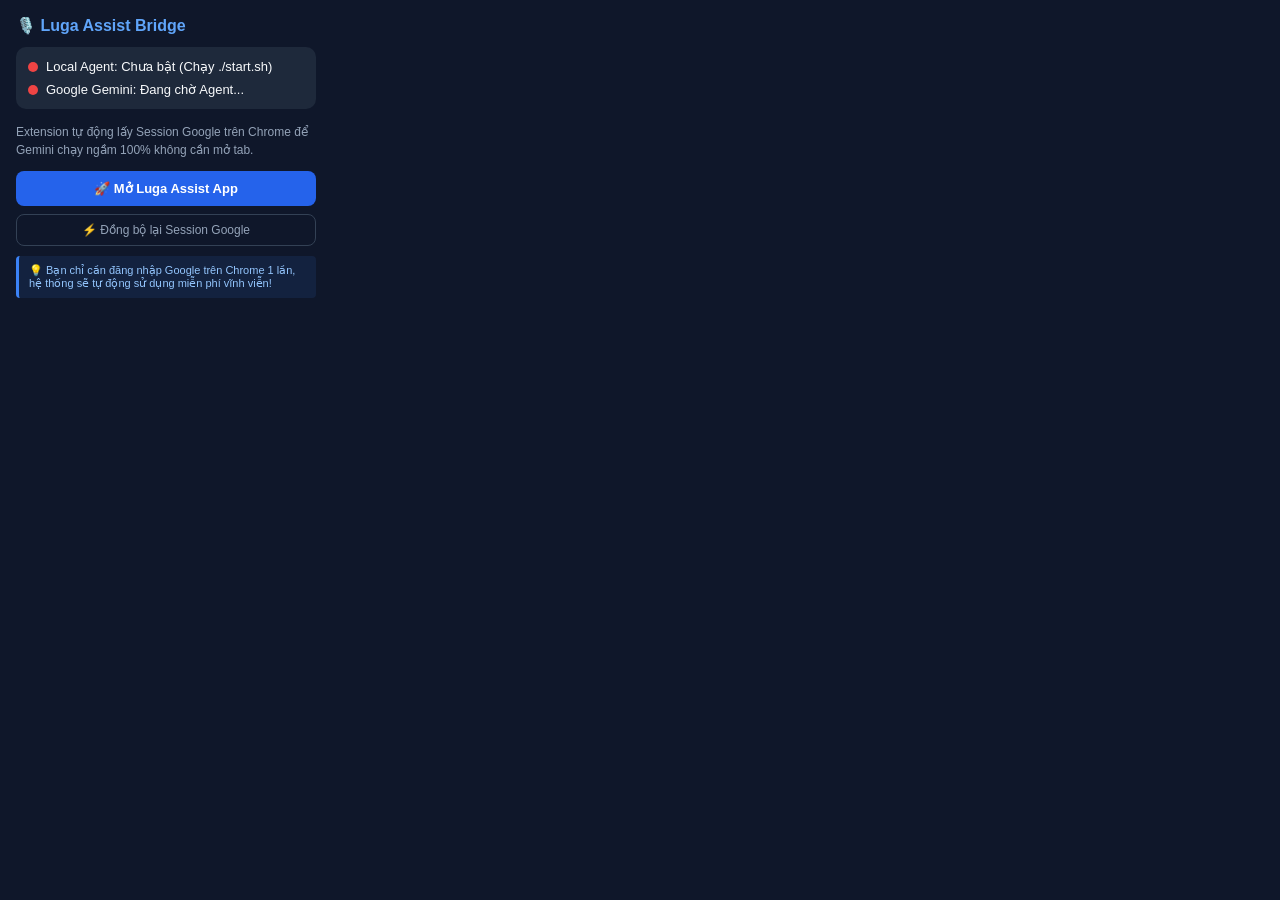
==== extension/popup.html @ 359d44e7 "feat: complete luga assist with headless background gemini session" ====
<!DOCTYPE html>
<html lang="vi">
<head>
  <meta charset="UTF-8">
  <title>Luga Assist Bridge</title>
  <style>
    body {
      width: 300px;
      padding: 16px;
      font-family: -apple-system, BlinkMacSystemFont, 'Segoe UI', Roboto, sans-serif;
      margin: 0;
      background: #0f172a;
      color: #f8fafc;
    }
    h2 {
      font-size: 16px;
      margin: 0 0 12px 0;
      color: #60a5fa;
      display: flex;
      align-items: center;
      gap: 8px;
    }
    .status-card {
      background: #1e293b;
      border-radius: 10px;
      padding: 12px;
      margin-bottom: 14px;
      display: flex;
      flex-direction: column;
      gap: 8px;
    }
    .status-row {
      display: flex;
      align-items: center;
      gap: 8px;
      font-size: 13px;
    }
    .dot {
      width: 10px;
      height: 10px;
      border-radius: 50%;
      background: #ef4444;
      flex-shrink: 0;
    }
    .dot.connected {
      background: #10b981;
      box-shadow: 0 0 8px #10b981;
    }
    p {
      font-size: 12px;
      color: #94a3b8;
      line-height: 1.5;
      margin: 0 0 12px 0;
    }
    .btn-primary {
      width: 100%;
      padding: 10px 12px;
      border: none;
      border-radius: 8px;
      background: #2563eb;
      color: white;
      font-size: 13px;
      font-weight: 700;
      cursor: pointer;
      display: flex;
      align-items: center;
      justify-content: center;
      gap: 6px;
      transition: background 0.2s;
    }
    .btn-primary:hover {
      background: #1d4ed8;
    }
    .btn-secondary {
      width: 100%;
      padding: 8px 12px;
      border: 1px solid #334155;
      border-radius: 8px;
      background: transparent;
      color: #94a3b8;
      font-size: 12px;
      cursor: pointer;
      margin-top: 8px;
    }
    .btn-secondary:hover {
      background: #1e293b;
      color: #e2e8f0;
    }
    .notice {
      background: rgba(59, 130, 246, 0.1);
      border-left: 3px solid #3b82f6;
      padding: 8px 10px;
      font-size: 11px;
      color: #93c5fd;
      border-radius: 4px;
      margin-top: 10px;
    }
  </style>
</head>
<body>
  <h2>🎙️ Luga Assist Bridge</h2>

  <div class="status-card">
    <div class="status-row">
      <span id="agentDot" class="dot"></span>
      <span id="agentStatus">Local Agent: Đang kiểm tra...</span>
    </div>
    <div class="status-row">
      <span id="geminiDot" class="dot"></span>
      <span id="geminiStatus">Google Gemini: Đang kiểm tra...</span>
    </div>
  </div>

  <p>Extension tự động lấy Session Google trên Chrome để Gemini chạy ngầm 100% không cần mở tab.</p>

  <button id="btnOpenApp" class="btn-primary">
    🚀 Mở Luga Assist App
  </button>

  <button id="btnSyncSession" class="btn-secondary">
    ⚡ Đồng bộ lại Session Google
  </button>

  <div class="notice">
    💡 Bạn chỉ cần đăng nhập Google trên Chrome 1 lần, hệ thống sẽ tự động sử dụng miễn phí vĩnh viễn!
  </div>

  <script src="popup.js"></script>
</body>
</html>
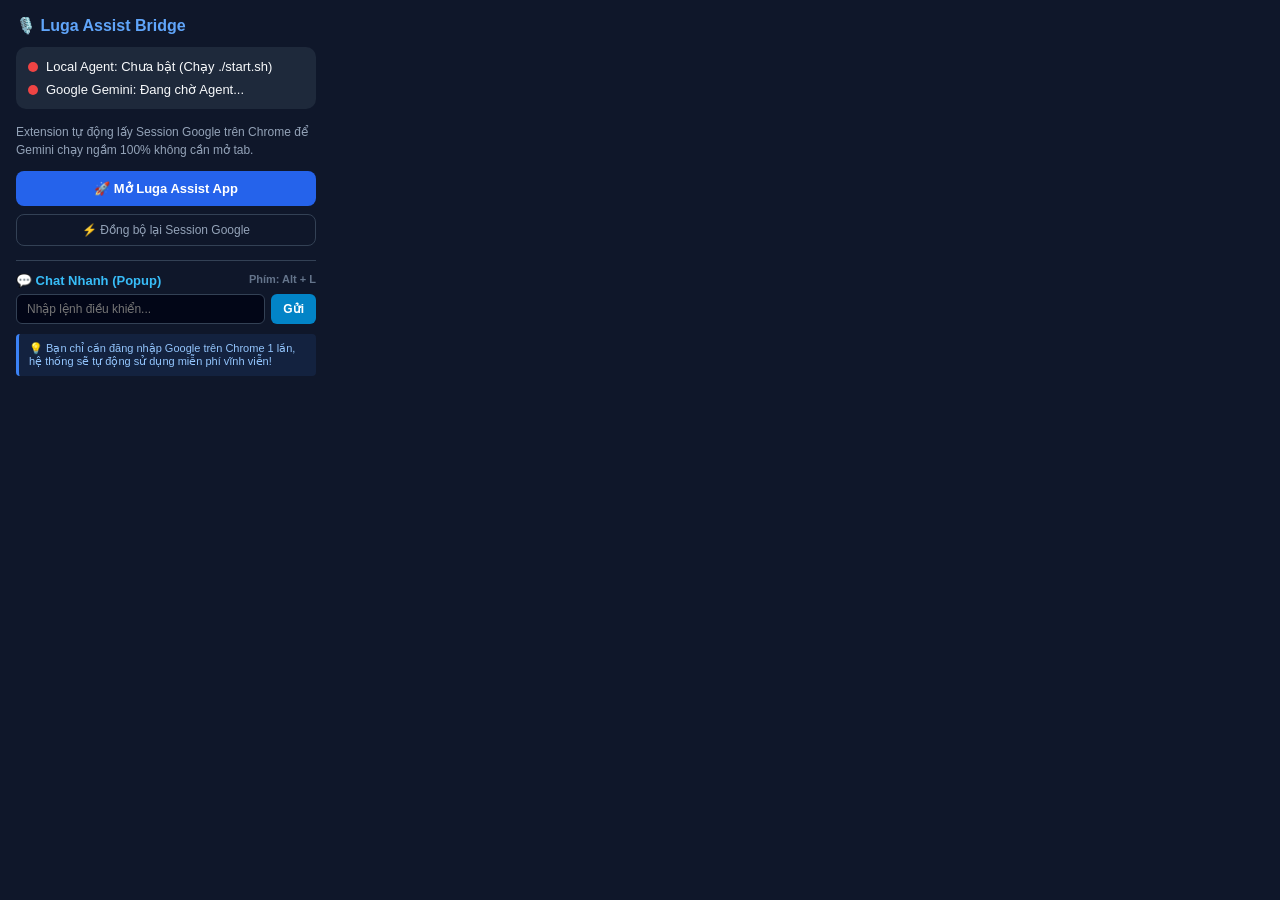
==== commit f49a9bc3: "feat: add native Spotlight floating chat HUD (F7), mini popup mode, and zero-obstruction capture" ====
--- a/extension/popup.html
+++ b/extension/popup.html
@@ -121,6 +121,30 @@
     ⚡ Đồng bộ lại Session Google
   </button>
 
+  <div style="margin-top: 14px; border-top: 1px solid #334155; padding-top: 12px;">
+    <div style="font-size: 13px; font-weight: 700; color: #38bdf8; margin-bottom: 6px; display: flex; justify-content: space-between;">
+      <span>💬 Chat Nhanh (Popup)</span>
+      <span style="font-size: 11px; color: #64748b;">Phím: Alt + L</span>
+    </div>
+    <form id="extChatForm" style="display: flex; gap: 6px;">
+      <input
+        type="text"
+        id="extChatInput"
+        placeholder="Nhập lệnh điều khiển..."
+        style="flex: 1; background: #020617; border: 1px solid #334155; color: #fff; padding: 7px 10px; border-radius: 6px; font-size: 12px; outline: none;"
+        autofocus
+      >
+      <button
+        type="submit"
+        id="extBtnSend"
+        style="background: #0284c7; border: none; color: #fff; padding: 7px 12px; border-radius: 6px; font-size: 12px; font-weight: 700; cursor: pointer;"
+      >
+        Gửi
+      </button>
+    </form>
+    <div id="extChatResult" style="margin-top: 8px; font-size: 12px; color: #e2e8f0; line-height: 1.4; display: none;"></div>
+  </div>
+
   <div class="notice">
     💡 Bạn chỉ cần đăng nhập Google trên Chrome 1 lần, hệ thống sẽ tự động sử dụng miễn phí vĩnh viễn!
   </div>
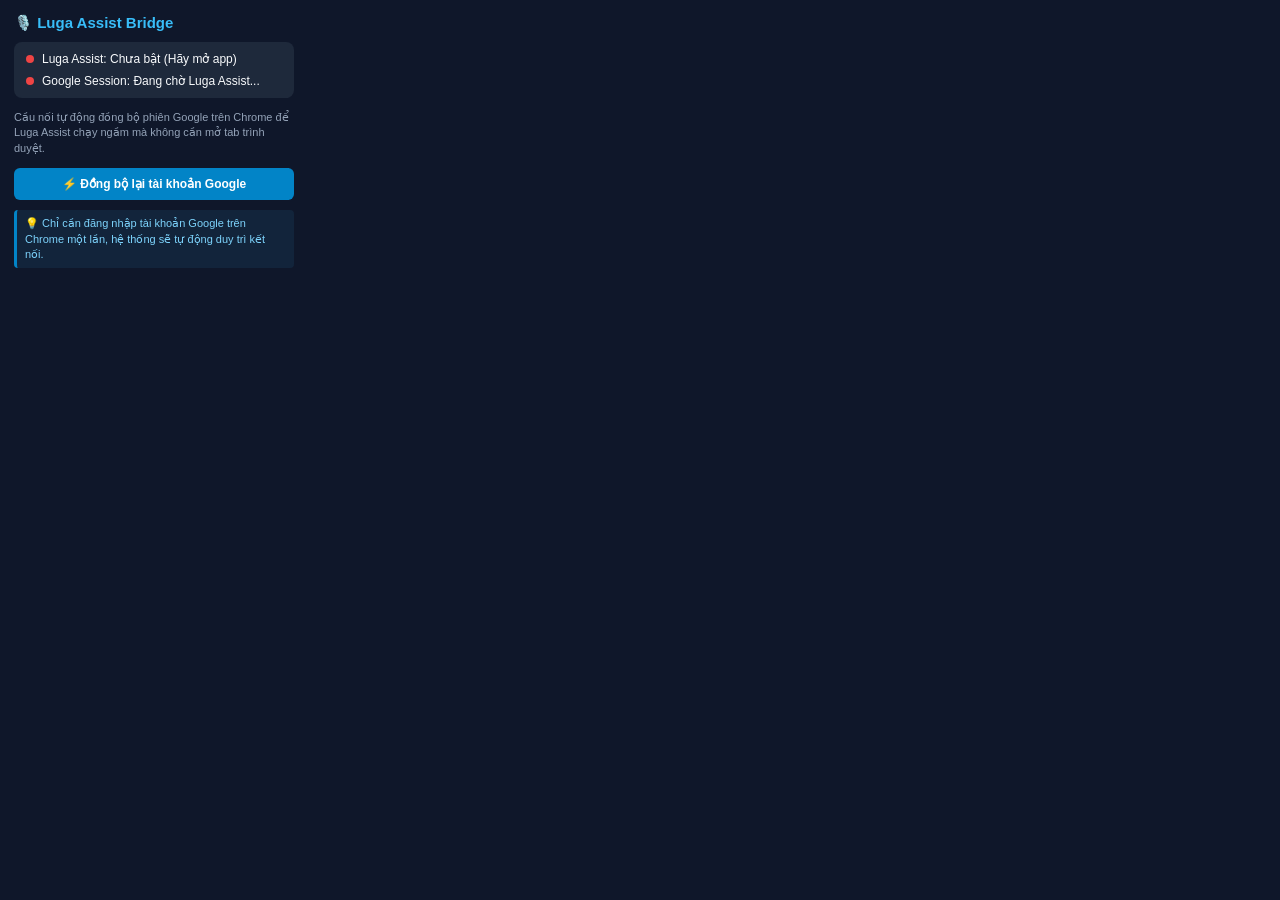
==== commit 2bc1c095: "fix(core): streamline extension to pure bridge, fix hotkeys with GetAsyncKeyState, auto-show GUI on " ====
--- a/extension/popup.html
+++ b/extension/popup.html
@@ -5,26 +5,26 @@
   <title>Luga Assist Bridge</title>
   <style>
     body {
-      width: 300px;
-      padding: 16px;
+      width: 280px;
+      padding: 14px;
       font-family: -apple-system, BlinkMacSystemFont, 'Segoe UI', Roboto, sans-serif;
       margin: 0;
       background: #0f172a;
       color: #f8fafc;
     }
     h2 {
-      font-size: 16px;
-      margin: 0 0 12px 0;
-      color: #60a5fa;
+      font-size: 15px;
+      margin: 0 0 10px 0;
+      color: #38bdf8;
       display: flex;
       align-items: center;
-      gap: 8px;
+      gap: 6px;
     }
     .status-card {
       background: #1e293b;
-      border-radius: 10px;
-      padding: 12px;
-      margin-bottom: 14px;
+      border-radius: 8px;
+      padding: 10px 12px;
+      margin-bottom: 12px;
       display: flex;
       flex-direction: column;
       gap: 8px;
@@ -33,67 +33,53 @@
       display: flex;
       align-items: center;
       gap: 8px;
-      font-size: 13px;
+      font-size: 12px;
     }
     .dot {
-      width: 10px;
-      height: 10px;
+      width: 8px;
+      height: 8px;
       border-radius: 50%;
       background: #ef4444;
       flex-shrink: 0;
     }
     .dot.connected {
       background: #10b981;
-      box-shadow: 0 0 8px #10b981;
+      box-shadow: 0 0 6px #10b981;
     }
     p {
-      font-size: 12px;
+      font-size: 11px;
       color: #94a3b8;
-      line-height: 1.5;
+      line-height: 1.4;
       margin: 0 0 12px 0;
     }
-    .btn-primary {
+    .btn-sync {
       width: 100%;
-      padding: 10px 12px;
+      padding: 9px 12px;
       border: none;
-      border-radius: 8px;
-      background: #2563eb;
+      border-radius: 6px;
+      background: #0284c7;
       color: white;
-      font-size: 13px;
-      font-weight: 700;
+      font-size: 12px;
+      font-weight: 600;
       cursor: pointer;
       display: flex;
       align-items: center;
       justify-content: center;
       gap: 6px;
-      transition: background 0.2s;
+      transition: background 0.15s;
     }
-    .btn-primary:hover {
-      background: #1d4ed8;
-    }
-    .btn-secondary {
-      width: 100%;
-      padding: 8px 12px;
-      border: 1px solid #334155;
-      border-radius: 8px;
-      background: transparent;
-      color: #94a3b8;
-      font-size: 12px;
-      cursor: pointer;
-      margin-top: 8px;
-    }
-    .btn-secondary:hover {
-      background: #1e293b;
-      color: #e2e8f0;
+    .btn-sync:hover {
+      background: #0369a1;
     }
     .notice {
-      background: rgba(59, 130, 246, 0.1);
-      border-left: 3px solid #3b82f6;
-      padding: 8px 10px;
+      background: rgba(56, 189, 248, 0.08);
+      border-left: 3px solid #0284c7;
+      padding: 6px 8px;
       font-size: 11px;
-      color: #93c5fd;
+      color: #7dd3fc;
       border-radius: 4px;
       margin-top: 10px;
+      line-height: 1.4;
     }
   </style>
 </head>
@@ -103,50 +89,22 @@
   <div class="status-card">
     <div class="status-row">
       <span id="agentDot" class="dot"></span>
-      <span id="agentStatus">Local Agent: Đang kiểm tra...</span>
+      <span id="agentStatus">Luga Assist: Đang kiểm tra...</span>
     </div>
     <div class="status-row">
       <span id="geminiDot" class="dot"></span>
-      <span id="geminiStatus">Google Gemini: Đang kiểm tra...</span>
+      <span id="geminiStatus">Google Session: Đang kiểm tra...</span>
     </div>
   </div>
 
-  <p>Extension tự động lấy Session Google trên Chrome để Gemini chạy ngầm 100% không cần mở tab.</p>
+  <p>Cầu nối tự động đồng bộ phiên Google trên Chrome để Luga Assist chạy ngầm mà không cần mở tab trình duyệt.</p>
 
-  <button id="btnOpenApp" class="btn-primary">
-    🚀 Mở Luga Assist App
+  <button id="btnSyncSession" class="btn-sync">
+    ⚡ Đồng bộ lại tài khoản Google
   </button>
 
-  <button id="btnSyncSession" class="btn-secondary">
-    ⚡ Đồng bộ lại Session Google
-  </button>
-
-  <div style="margin-top: 14px; border-top: 1px solid #334155; padding-top: 12px;">
-    <div style="font-size: 13px; font-weight: 700; color: #38bdf8; margin-bottom: 6px; display: flex; justify-content: space-between;">
-      <span>💬 Chat Nhanh (Popup)</span>
-      <span style="font-size: 11px; color: #64748b;">Phím: Alt + L</span>
-    </div>
-    <form id="extChatForm" style="display: flex; gap: 6px;">
-      <input
-        type="text"
-        id="extChatInput"
-        placeholder="Nhập lệnh điều khiển..."
-        style="flex: 1; background: #020617; border: 1px solid #334155; color: #fff; padding: 7px 10px; border-radius: 6px; font-size: 12px; outline: none;"
-        autofocus
-      >
-      <button
-        type="submit"
-        id="extBtnSend"
-        style="background: #0284c7; border: none; color: #fff; padding: 7px 12px; border-radius: 6px; font-size: 12px; font-weight: 700; cursor: pointer;"
-      >
-        Gửi
-      </button>
-    </form>
-    <div id="extChatResult" style="margin-top: 8px; font-size: 12px; color: #e2e8f0; line-height: 1.4; display: none;"></div>
-  </div>
-
   <div class="notice">
-    💡 Bạn chỉ cần đăng nhập Google trên Chrome 1 lần, hệ thống sẽ tự động sử dụng miễn phí vĩnh viễn!
+    💡 Chỉ cần đăng nhập tài khoản Google trên Chrome một lần, hệ thống sẽ tự động duy trì kết nối.
   </div>
 
   <script src="popup.js"></script>
